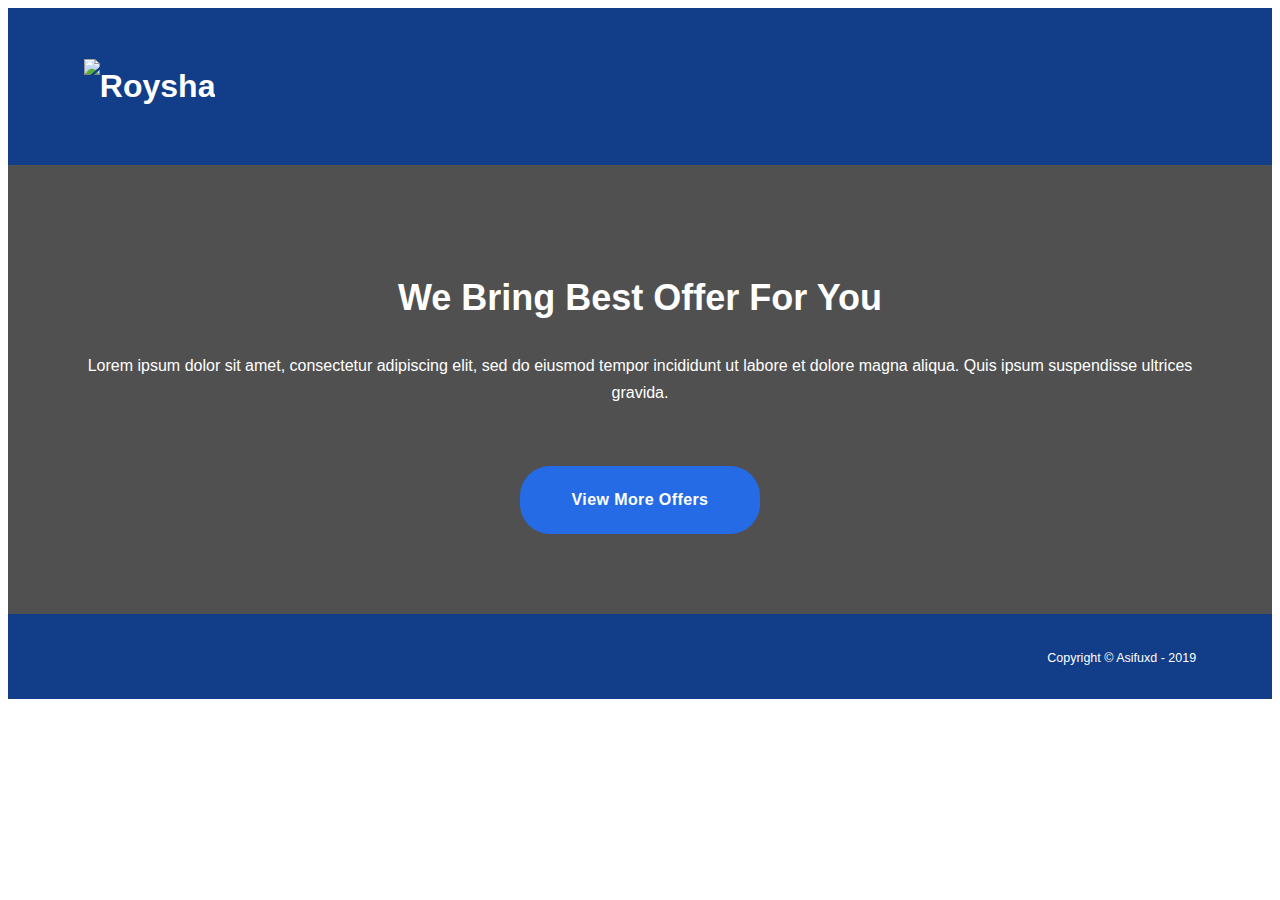
==== service.html @ c4ceb590 "html" ====
<!DOCTYPE html>
<html lang="ja">

<head>
    <meta charset="UTF-8">
    <meta http-equiv="X-UA-Compatible" content="IE=edge">
    <meta name="viewport" content="width=device-width, initial-scale=1.0">
    <title>Help | Roysha</title>
    <link rel="stylesheet" href="https://unpkg.com/modern-css-reset/dist/reset.min.css">
    <link rel="stylesheet" href="./style.css">
</head>

<body>
    <header class="l-header l-bg-blue">
        <div class="l-inner">
            <h1><img src="./images/img_logo.png" alt="Roysha"></h1>
        </div>
    </header>
    <main class="l-main">
        <section class="l-py8 l-bg-gray">
            <div class="l-inner">
                <div class="unit l-text-center">
                    <h2 class="unit-title">
                        We Bring Best Offer For You
                    </h2>
                    <p>Lorem ipsum dolor sit amet, consectetur adipiscing elit, sed do eiusmod tempor incididunt ut
                        labore
                        et dolore magna
                        aliqua. Quis ipsum suspendisse ultrices gravida.</p>
                    <a class="btn" href="#">View More Offers</a>
                </div>

            </div>
        </section>
    </main>
    <footer class="l-footer l-bg-blue">
        <div class="l-inner">
            <small>Copyright © Asifuxd - 2019</small>
        </div>
    </footer>

</body>

</html>
---- style.css ----
@charset "utf-8";

/* BASE
------------------------*/
body {
    color: #6C6C6F;
    font-size: 16px;
    font-family: Helvetica, Arial, sans-serif;
    line-height: 1.7;
    letter-spacing: 0;
    background-color: #fff;
}

img {
    max-width: 100%;
    height: auto;
    vertical-align: bottom;
}

/* LAYOUT
------------------------*/
.l-inner {
    width: 88%;
    max-width: 1200px;
    margin-left: auto;
    margin-right: auto;
}

.l-mb7 {
    margin-bottom: 70px;
}

.l-py8 {
    padding: 80px 0;
}

/* flexbox */
.l-flex {
    display: flex;
    flex-wrap: wrap;
    justify-content: space-between;
    align-items: center;
}

.l-direction-reverse {
    flex-direction: row-reverse;
}

.l-col2 {
    width: 46%;
}

.l-col3 {
    width: 30%;
}

/* color */
.l-bg-blue {
    background-color: #123D88;
    color: #fff;
}

.l-bg-sky {
    background-color: #F7FAFF;
}

.l-bg-gray {
    color: #fff;
    background: #505050;
}

.l-bg-gray .unit-title {
    color: #fff;
}

/* text */
.l-text-center {
    text-align: center;
}

.l-text-center .btn {
    margin-left: auto;
    margin-right: auto;
}

/* header */
.l-header {
    padding: 30px 0;
}

/* footer */
.l-footer {
    padding: 30px 0;
    color: #fff;
    font-size: 15px;
    text-align: right;
}

/* MODULE
------------------------*/
/* unit */
.unit-catch {
    margin-bottom: 20px;
    color: #256BE6;
    font-size: 14px;
    letter-spacing: 0.05em;
    text-transform: uppercase;
}

.unit-title {
    margin-bottom: 30px;
    color: #262934;
    font-size: 36px;
    font-weight: bold;
    line-height: 1.3;
}

/* card */
.card-icon {
    margin-bottom: 40px;
}

.card-title {
    margin-bottom: 20px;
    color: #2F2F35;
    font-size: 22px;
    font-weight: bold;
    line-height: 1.3;
}

/* btn */
.btn {
    display: block;
    width: 200px;
    margin-top: 60px;
    padding: 20px;
    background-color: #256BE6;
    color: #fff;
    font-weight: bold;
    text-align: center;
    text-decoration: none;
    letter-spacing: 0.025em;
    border-radius: 30px;
}
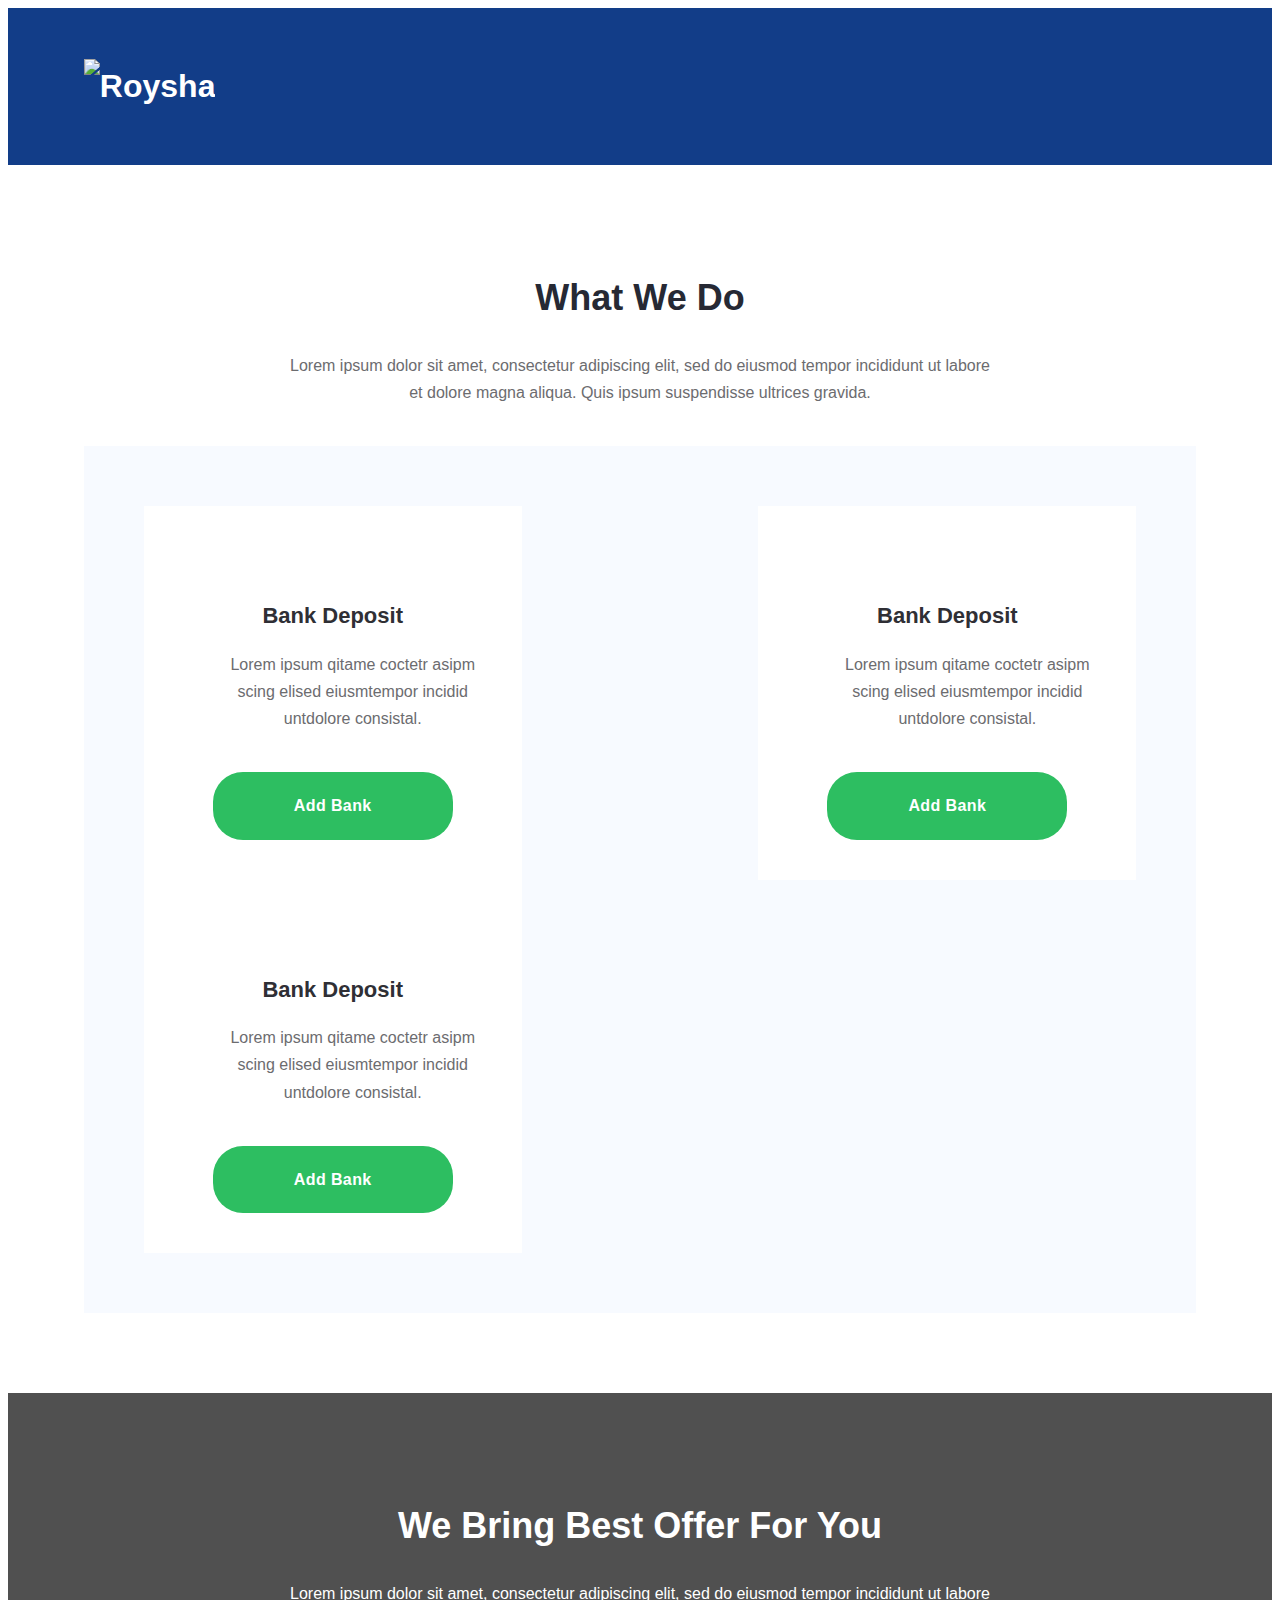
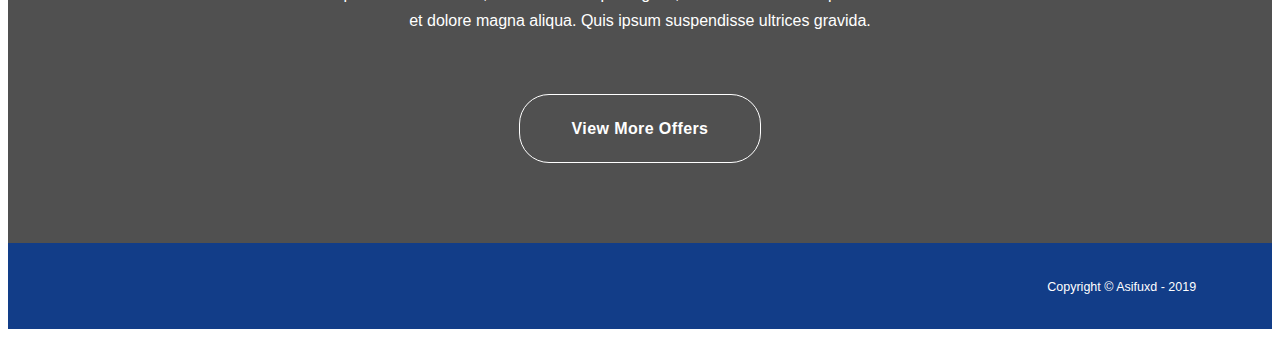
==== commit e87a9fbf: "html" ====
--- a/service.html
+++ b/service.html
@@ -17,9 +17,48 @@
         </div>
     </header>
     <main class="l-main">
+        <section class="l-py8">
+            <div class="l-inner">
+                <div class="unit l-text-center l-max-width l-mb4">
+                    <h2 class="unit-title ">What We Do</h2>
+                    <p>Lorem ipsum dolor sit amet, consectetur adipiscing elit, sed do eiusmod tempor incididunt ut
+                        labore et dolore magna
+                        aliqua. Quis ipsum suspendisse ultrices gravida.</p>
+                </div>
+                <div class="l-flex l-bg-sky l-p6">
+                    <div class="card card-space l-col3 l-text-center">
+                        <img class="card-icon" src="./images/ico_card05.png" alt="">
+                        <dl>
+                            <dt class="card-title">Bank Deposit</dt>
+                            <dd>Lorem ipsum qitame coctetr asipm scing elised eiusmtempor incidid untdolore consistal.
+                            </dd>
+                        </dl>
+                        <a class="btn btn-info" href="#">Add Bank</a>
+                    </div>
+                    <div class="card card-space l-col3 l-text-center">
+                        <img class="card-icon" src="./images/ico_card05.png" alt="">
+                        <dl>
+                            <dt class="card-title">Bank Deposit</dt>
+                            <dd>Lorem ipsum qitame coctetr asipm scing elised eiusmtempor incidid untdolore consistal.
+                            </dd>
+                        </dl>
+                        <a class="btn btn-info" href="#">Add Bank</a>
+                    </div>
+                    <div class="card card-space l-col3 l-text-center">
+                        <img class="card-icon" src="./images/ico_card05.png" alt="">
+                        <dl>
+                            <dt class="card-title">Bank Deposit</dt>
+                            <dd>Lorem ipsum qitame coctetr asipm scing elised eiusmtempor incidid untdolore consistal.
+                            </dd>
+                        </dl>
+                        <a class="btn btn-info" href="#">Add Bank</a>
+                    </div>
+                </div>
+
+        </section>
         <section class="l-py8 l-bg-gray">
             <div class="l-inner">
-                <div class="unit l-text-center">
+                <div class="unit l-text-center l-max-width">
                     <h2 class="unit-title">
                         We Bring Best Offer For You
                     </h2>
@@ -27,7 +66,7 @@
                         labore
                         et dolore magna
                         aliqua. Quis ipsum suspendisse ultrices gravida.</p>
-                    <a class="btn" href="#">View More Offers</a>
+                    <a class="btn btn-outline" href="#">View More Offers</a>
                 </div>
 
             </div>
--- a/style.css
+++ b/style.css
@@ -26,8 +26,36 @@
     margin-right: auto;
 }
 
+.l-mb4 {
+    margin-bottom: 40px;
+}
+
+.l-pb4 {
+    padding-bottom: 40px;
+}
+
+.l-m0 {
+    margin: 0;
+}
+
 .l-mb7 {
     margin-bottom: 70px;
+}
+
+.l-mb8 {
+    margin-bottom: 80px;
+}
+
+.l-p6 {
+    padding: 60px;
+}
+
+.l-p4 {
+    padding: 40px 0 0;
+}
+
+.l-m8 {
+    margin: 80px 0 30px;
 }
 
 .l-py8 {
@@ -54,6 +82,12 @@
     width: 30%;
 }
 
+.l-max-width {
+    max-width: 700px;
+    margin-left: auto;
+    margin-right: auto;
+}
+
 /* color */
 .l-bg-blue {
     background-color: #123D88;
@@ -69,7 +103,10 @@
     background: #505050;
 }
 
-.l-bg-gray .unit-title {
+
+
+.l-bg-gray .unit-title,
+.l-bg-blue .unit-title {
     color: #fff;
 }
 
@@ -78,7 +115,8 @@
     text-align: center;
 }
 
-.l-text-center .btn {
+.l-text-center .btn,
+.l-text-center .card-icon {
     margin-left: auto;
     margin-right: auto;
 }
@@ -120,6 +158,10 @@
     margin-bottom: 40px;
 }
 
+.card-outline {
+    border: 1px solid #6C6C6F;
+}
+
 .card-title {
     margin-bottom: 20px;
     color: #2F2F35;
@@ -127,6 +169,16 @@
     font-weight: bold;
     line-height: 1.3;
 }
+
+.card-space {
+    padding: 40px;
+    background-color: #fff;
+}
+
+.card .btn {
+    margin-top: 40px;
+}
+
 
 /* btn */
 .btn {
@@ -141,4 +193,17 @@
     text-decoration: none;
     letter-spacing: 0.025em;
     border-radius: 30px;
+}
+
+.btn-info {
+    background-color: #2DBE61;
+}
+
+.btn-outline {
+    border: 1px solid #fff;
+    background-color: transparent;
+}
+
+.btn-color {
+    background-color: #F87624;
 }